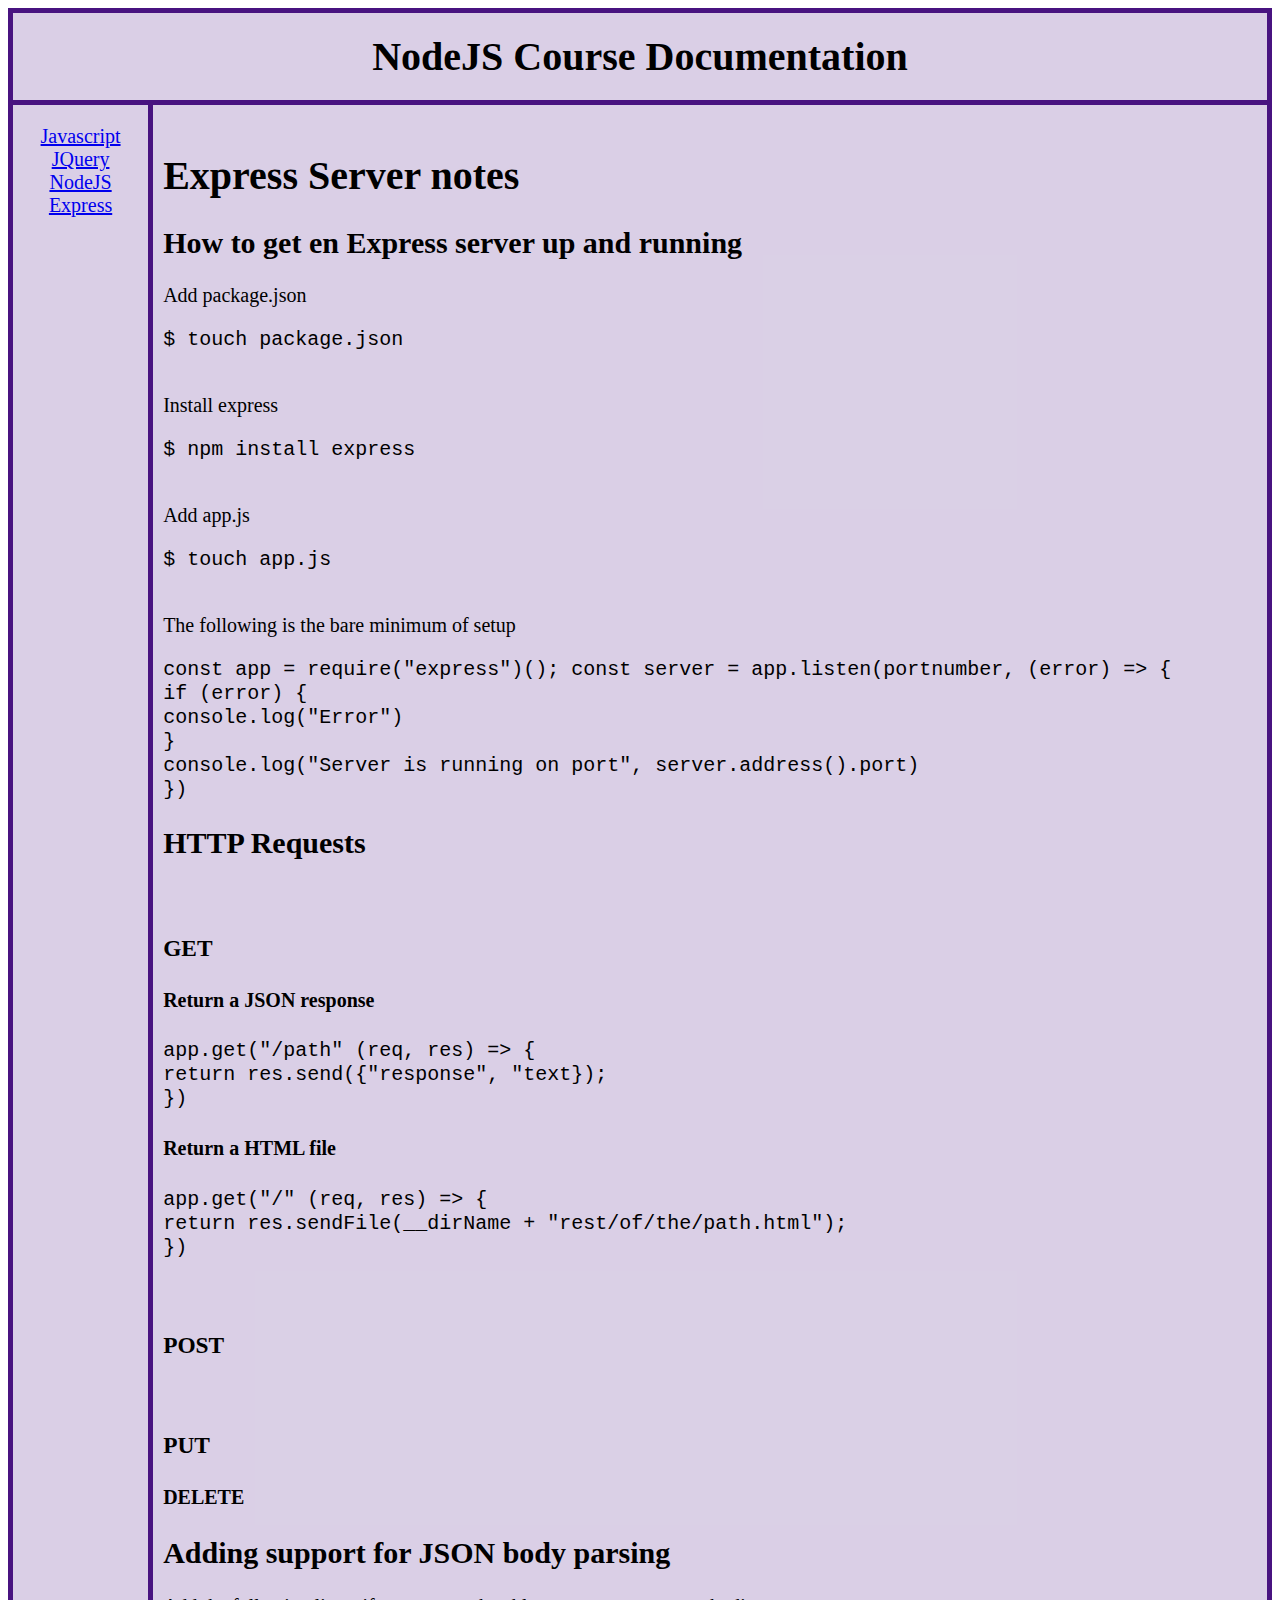
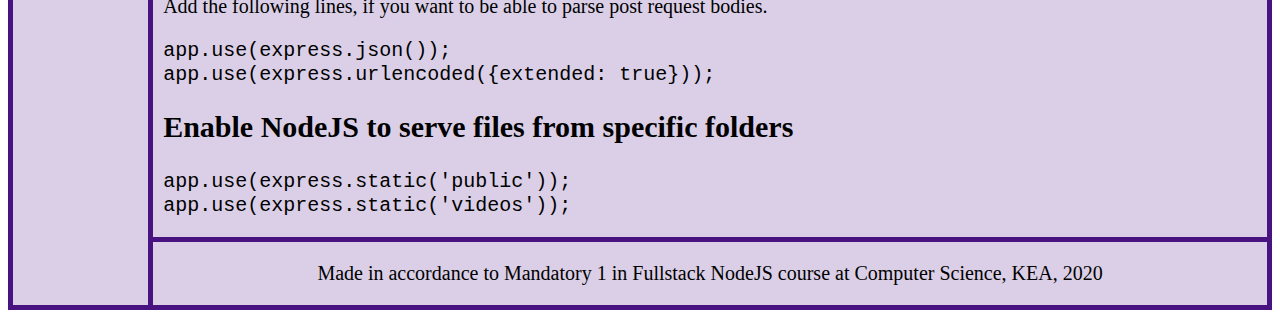
==== Express.html @ cdbd3fb4 "Updated pages" ====
<!DOCTYPE html>
<html lang="en">
<head>
    <meta charset="UTF-8">
    <meta name="viewport" content="width=device-width, initial-scale=1.0">
    <link rel="stylesheet" type="text/css" href="css/stylesheet.css">
    <title>Express
    </title>
</head>
<body>

    <div class="grid-container">

        <!-- Header -->
        <div class="item1">NodeJS Course Documentation</div>
    
      <!-- Sidebar -->
      <div class="item2">
        
        <a href="/javascript">Javascript</a> <br>
    
        <a href="/jquery">JQuery</a> <br>
    
        <a href="/nodejs">NodeJS</a> <br>
        
        <a href="/express">Express</a> <br>
    </div>

    <!-- Main view -->
  <div class="item3">
    <h1>Express Server notes</h1>

    <h2>How to get en Express server up and running</h2>

    <p>Add package.json</p>
    <code class="code">$ touch package.json</code>
    <p><br>Install express</p>
    <code class="code">$ npm install express</code>
    <p><br>Add app.js</p>
    <code class="code">$ touch app.js</code>

    <p><br>The following is the bare minimum of setup</p>

    <code class="code">
        const app = require("express")();
        const server = app.listen(portnumber, (error) => { <br>
            if (error) { <br>
                console.log("Error") <br>
            } <br>
            console.log("Server is running on port", server.address().port) <br>
        }) <br>
    </code>

    <h2>HTTP Requests</h2>

    <h3>GET</h3>

    <h4>Return a JSON response</h4>

    <code class="code">
        app.get("/path" (req, res) => { <br>
            return res.send({"response", "text}); <br>
        }) <br>
    </code>

    <h4>Return a HTML file</h4>

    <code class="code">
        app.get("/" (req, res) => { <br>
            return res.sendFile(__dirName + "rest/of/the/path.html"); <br>
        }) <br>
    </code>

    <h3>POST</h3>

    <h3>PUT</h3>

    <h4>DELETE</h4>

    <h2>Adding support for JSON body parsing</h2>

    <p>Add the following lines, if you want to be able to parse post request bodies.</p>
    <code class="code">
        app.use(express.json()); <br>
        app.use(express.urlencoded({extended: true})); <br>
    </code>

    <h2>Enable NodeJS to serve files from specific folders</h2>
    <code class="code">
        app.use(express.static('public')); <br>
        app.use(express.static('videos')); <br>
    </code>

    </div>

    <!-- Footer -->
  <div class="item4">Made in accordance to Mandatory 1 in Fullstack NodeJS course at Computer Science, KEA, 2020</div>
</div>
    
</body>
</html>
---- css/stylesheet.css ----
.item1 { grid-area: header; }
.item2 { grid-area: menu;}
.item3 { grid-area: main; }
.item4 { grid-area: footer; }

.grid-container {
  display: grid;
  grid-template-areas:
    'header header header header header header'
    'menu main main main main main'
    'menu footer footer footer footer footer';
  grid-gap: 5px;
  background-color: #481380;
  padding: 5px;
}

.grid-container > div {
  background-color: rgba(255, 255, 255, 0.8);
  text-align: center;
  padding: 20px;
  font-size: 20px;
}

.grid-container .item1 {
  font-size: 40px;
  font-weight: bold;
}

.grid-container .item3 {
  padding-left: 10px;
  text-align: left;
}

.grid-container .item3 h3 {
  padding-top: 50px;
}
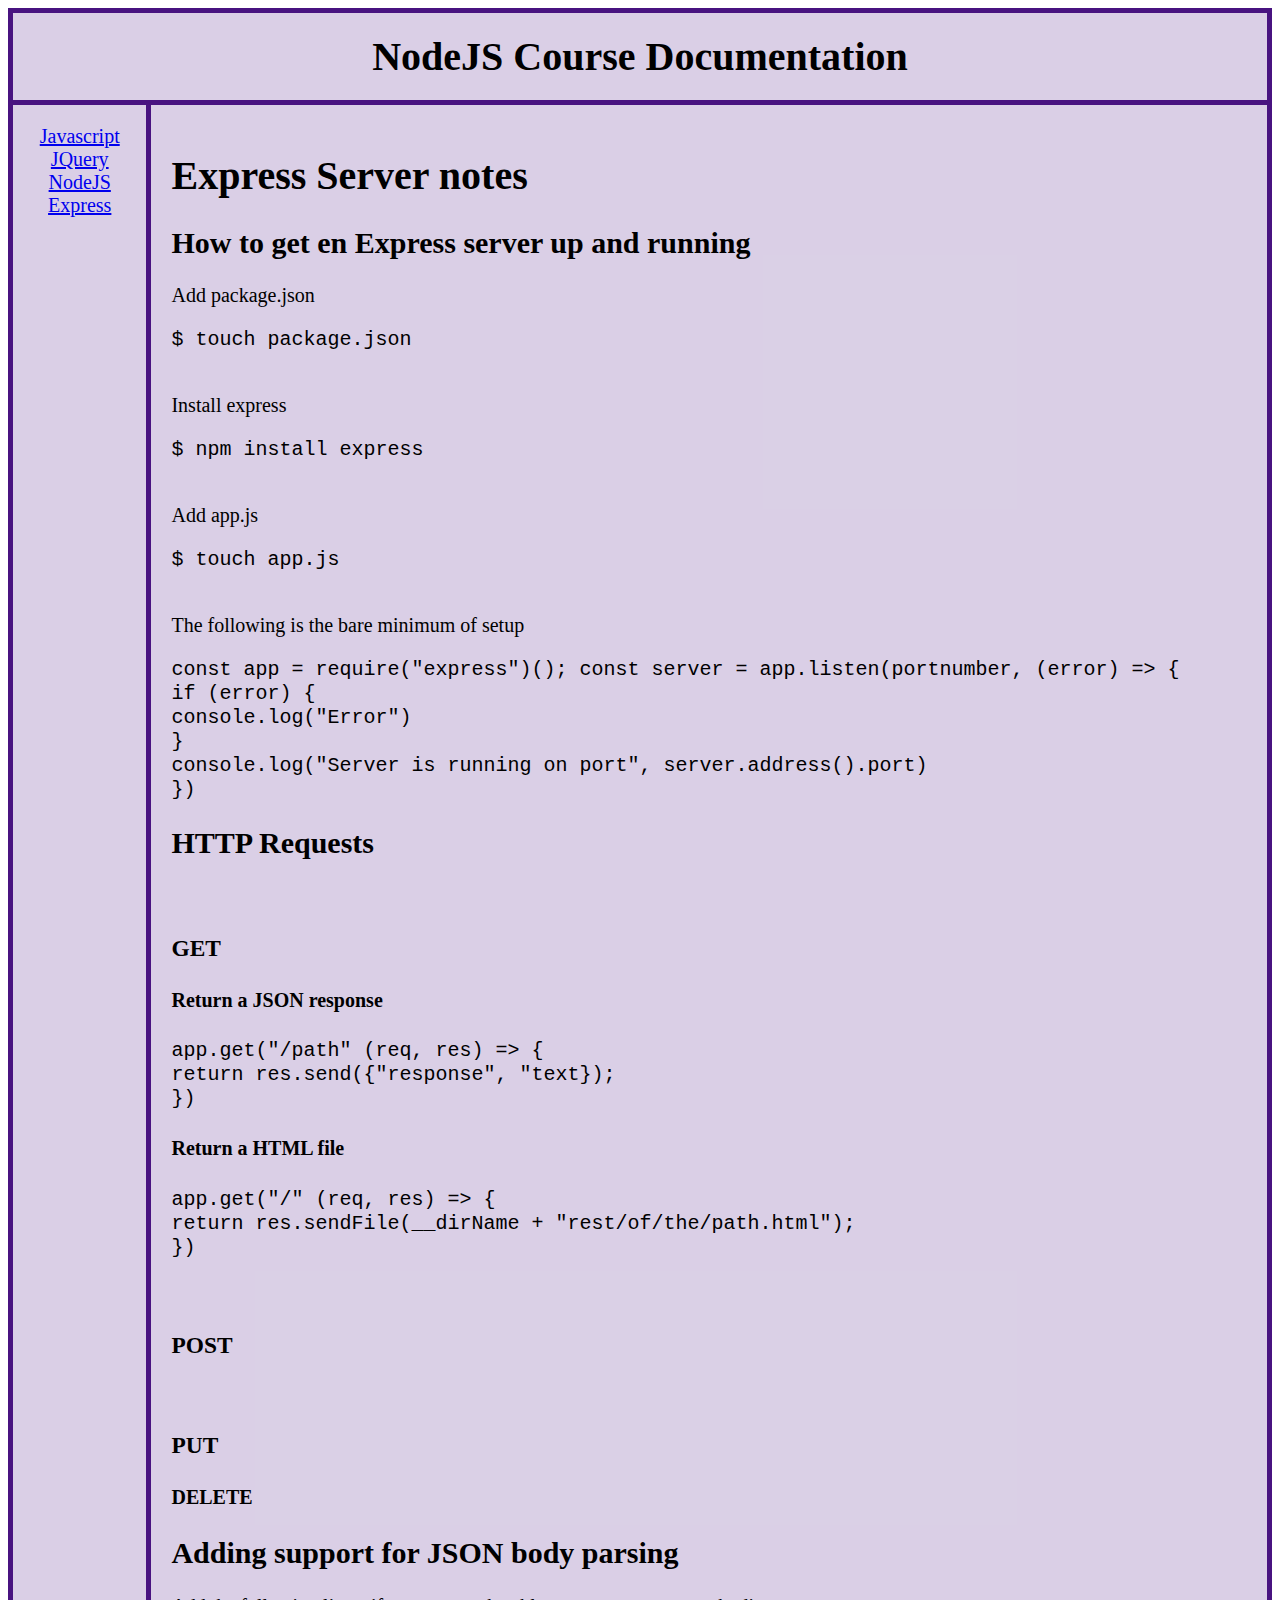
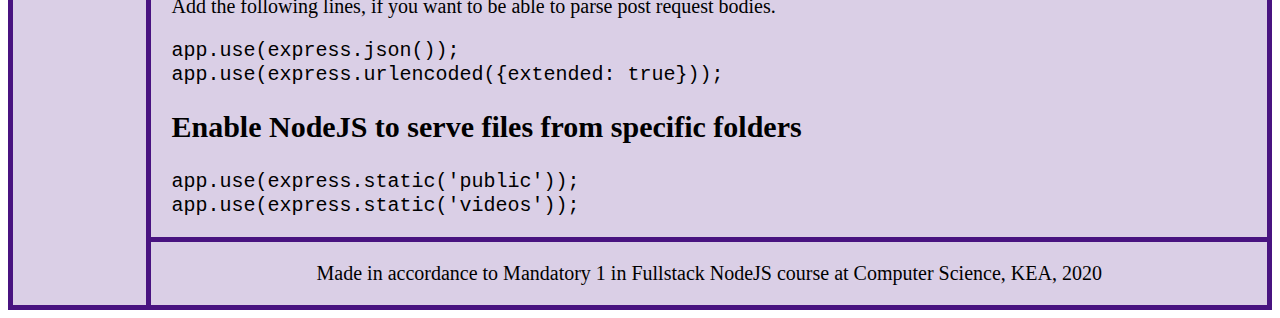
==== commit 1f9587fc: "Added global links" ====
--- a/Express.html
+++ b/Express.html
@@ -17,13 +17,13 @@
       <!-- Sidebar -->
       <div class="item2">
         
-        <a href="/javascript">Javascript</a> <br>
+        <a href="https://rasmusknothnielsen.github.io/JavaScript.html">Javascript</a> <br>
     
-        <a href="/jquery">JQuery</a> <br>
+        <a href="https://rasmusknothnielsen.github.io/JQuery.html">JQuery</a> <br>
     
-        <a href="/nodejs">NodeJS</a> <br>
+        <a href="https://rasmusknothnielsen.github.io/NodeJS.html">NodeJS</a> <br>
         
-        <a href="/express">Express</a> <br>
+        <a href="https://rasmusknothnielsen.github.io/Express.html">Express</a> <br>
     </div>
 
     <!-- Main view -->
--- a/css/stylesheet.css
+++ b/css/stylesheet.css
@@ -27,7 +27,7 @@
 }
 
 .grid-container .item3 {
-  padding-left: 10px;
+  padding-left: 20px;
   text-align: left;
 }
 
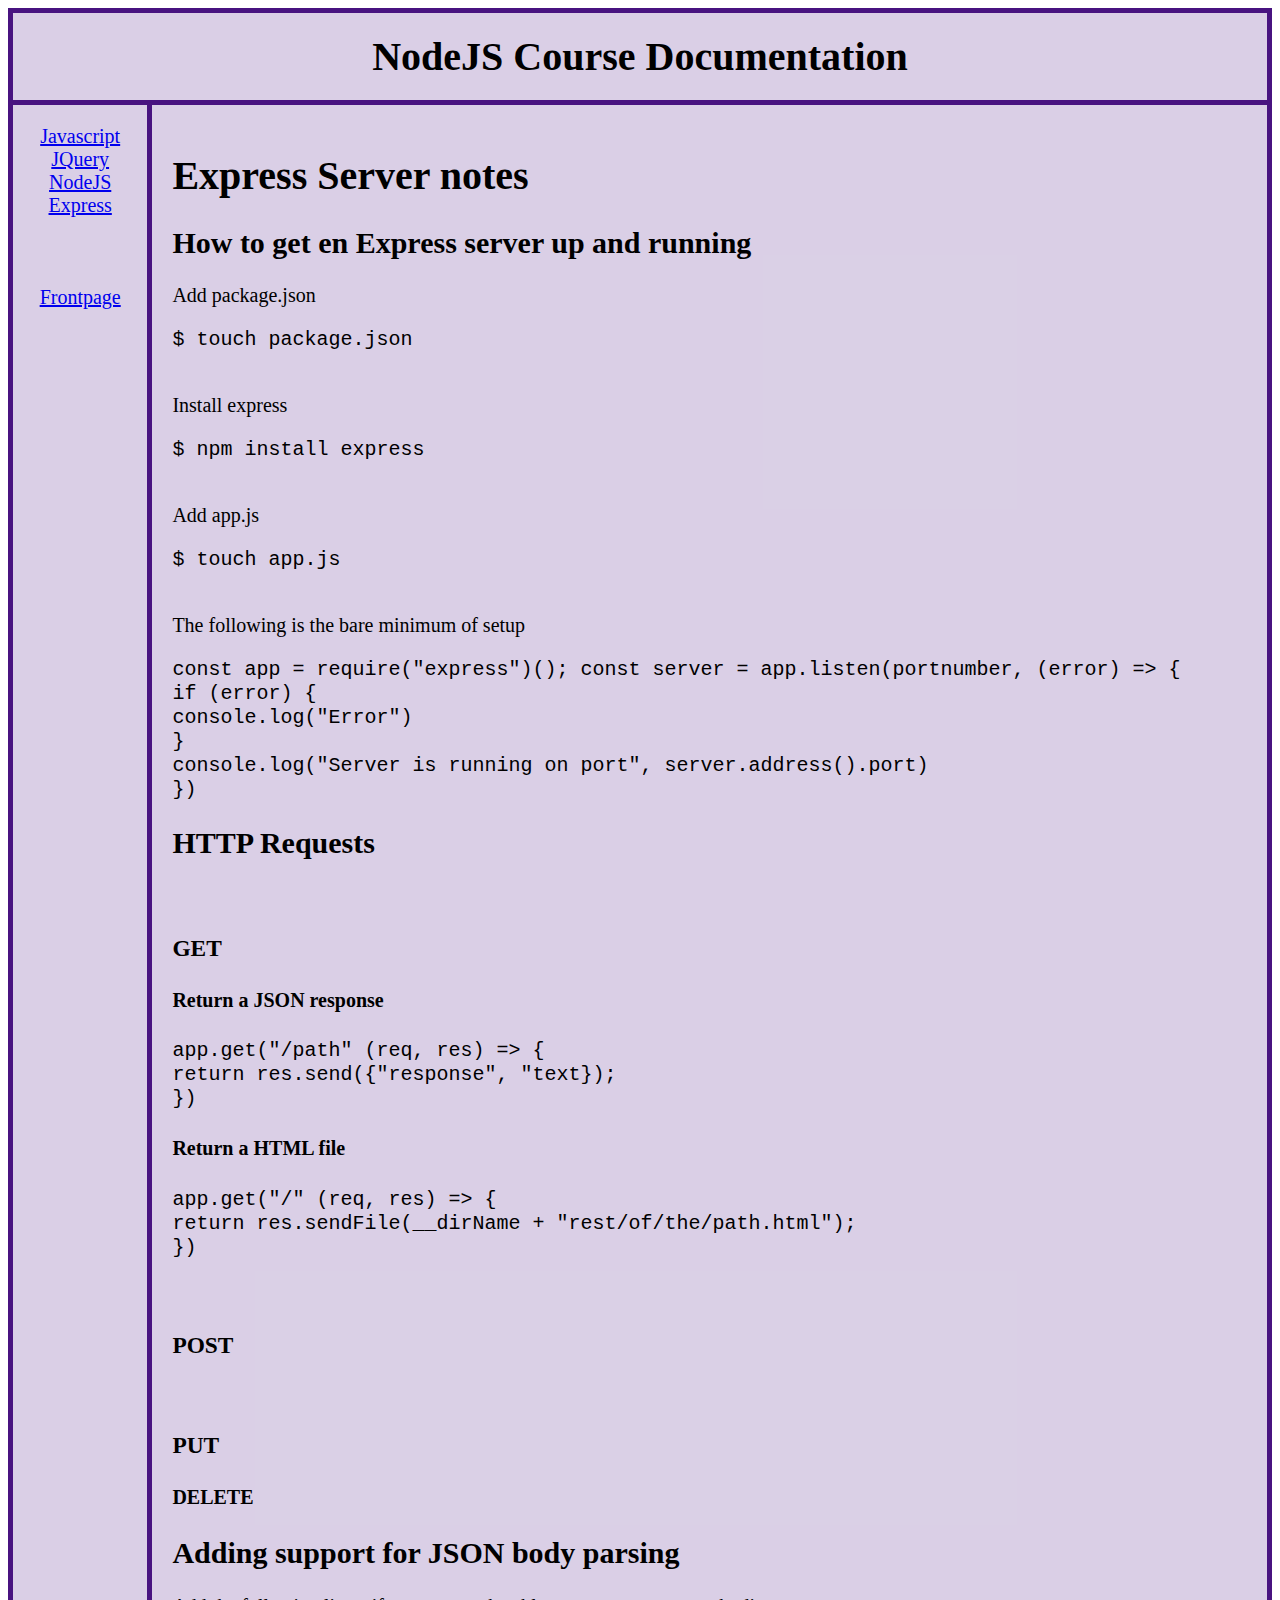
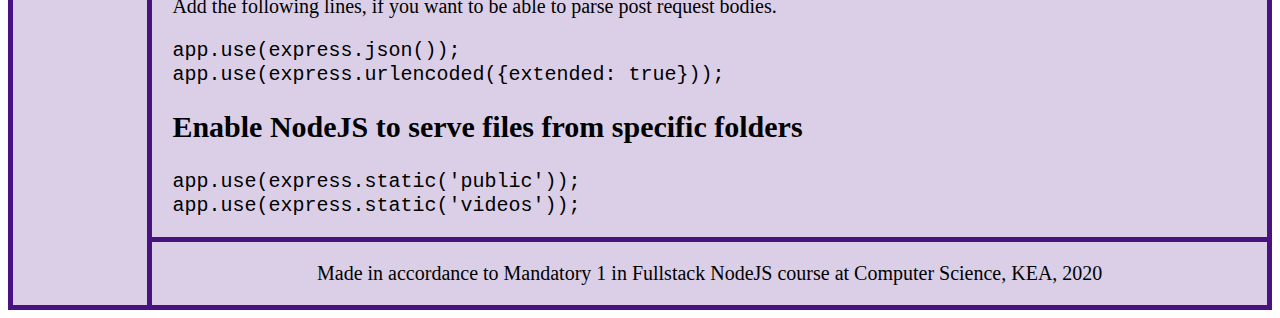
==== commit a2a27f2d: "Added more links" ====
--- a/Express.html
+++ b/Express.html
@@ -24,6 +24,12 @@
         <a href="https://rasmusknothnielsen.github.io/NodeJS.html">NodeJS</a> <br>
         
         <a href="https://rasmusknothnielsen.github.io/Express.html">Express</a> <br>
+
+        <br>
+        <br>
+        <br>
+    
+        <a href="https://rasmusknothnielsen.github.io/">Frontpage</a>
     </div>
 
     <!-- Main view -->
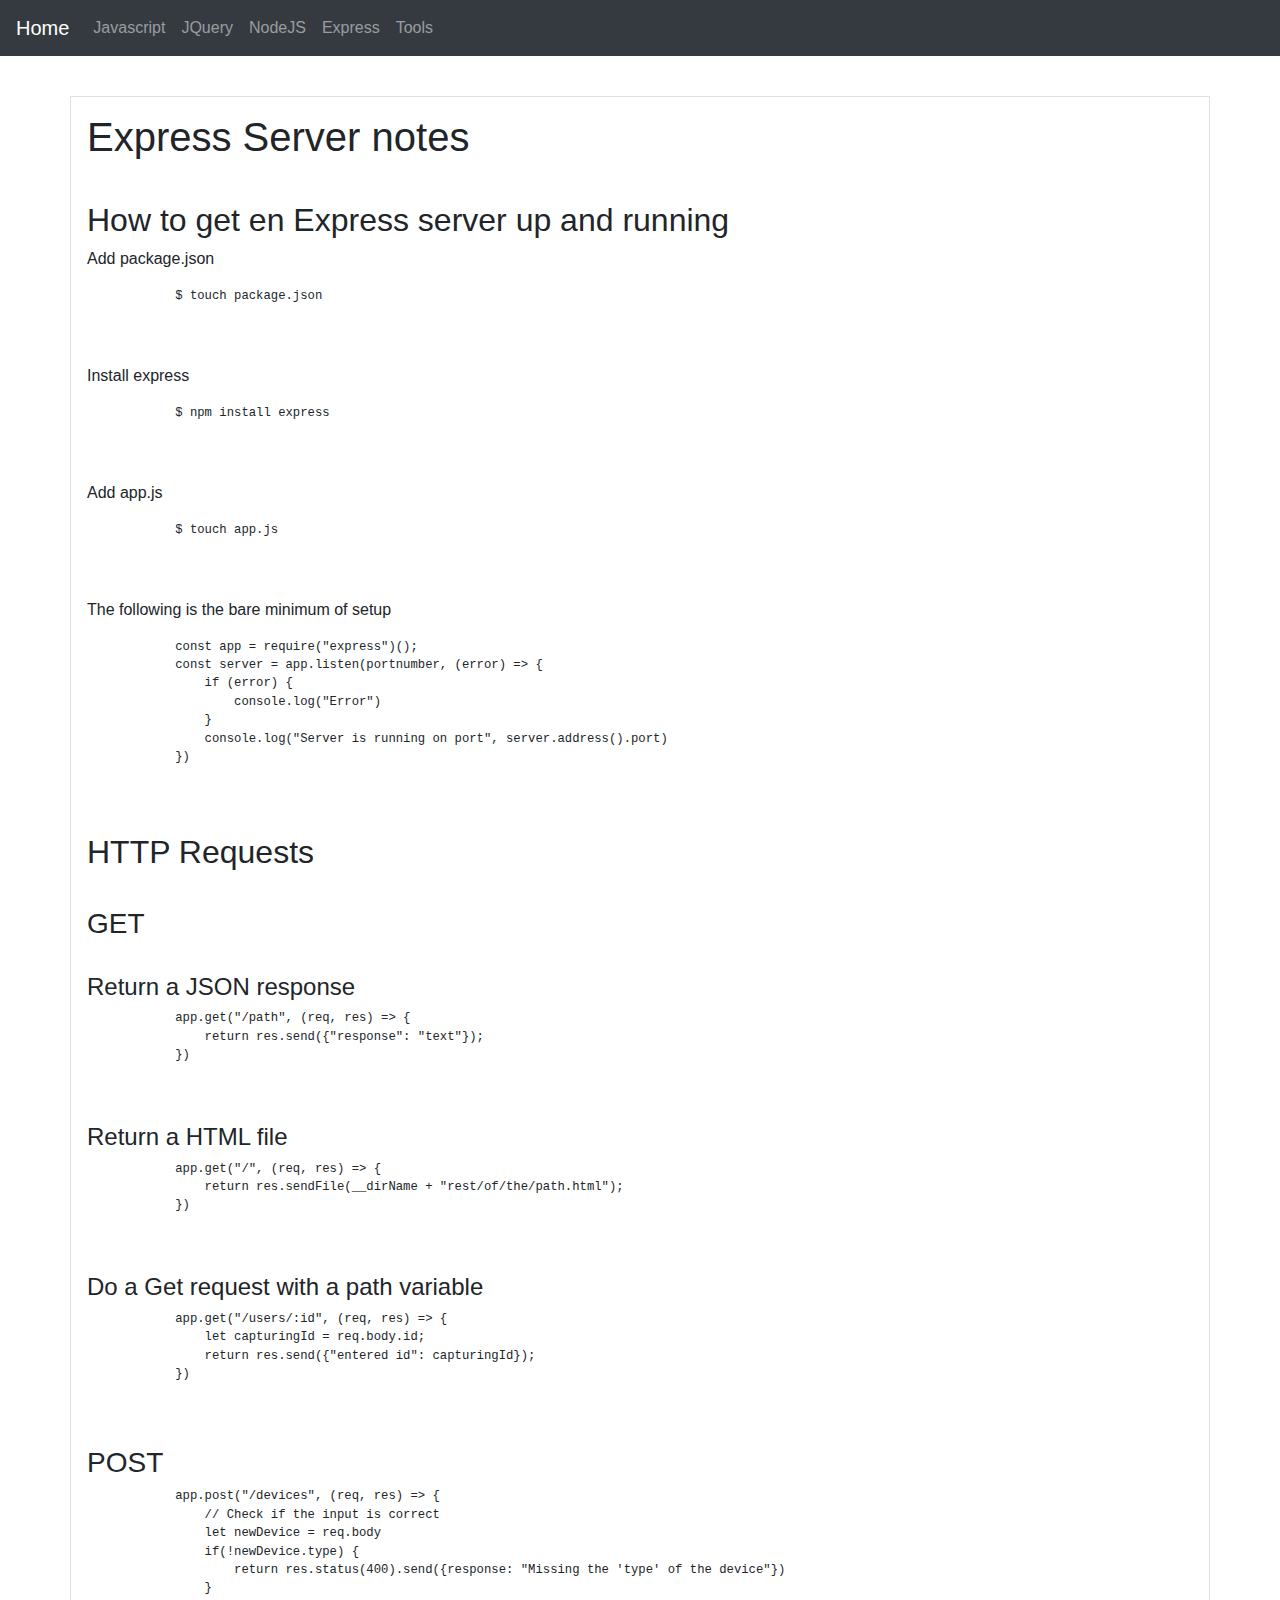
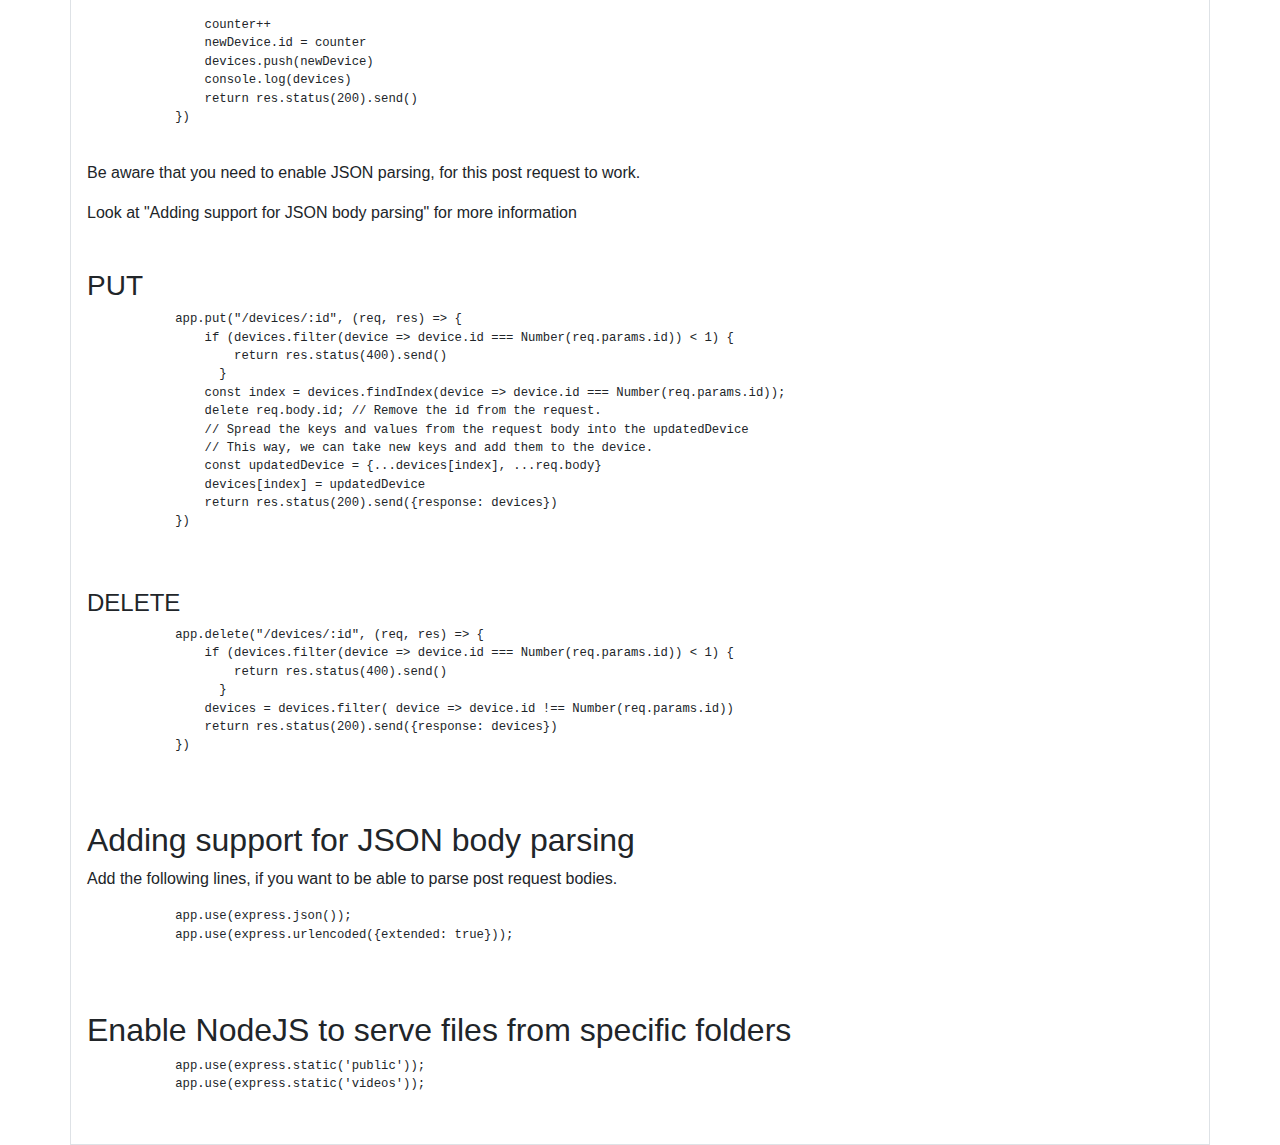
==== commit c55996db: "Added new design" ====
--- a/Express.html
+++ b/Express.html
@@ -1,60 +1,76 @@
 <!DOCTYPE html>
 <html lang="en">
 <head>
-    <meta charset="UTF-8">
-    <meta name="viewport" content="width=device-width, initial-scale=1.0">
-    <link rel="stylesheet" type="text/css" href="css/stylesheet.css">
-    <title>Express
-    </title>
+    <title>Express</title>
+    <meta charset="utf-8">
+    <meta name="viewport" content="width=device-width, initial-scale=1">
+    <link rel="stylesheet" href="https://maxcdn.bootstrapcdn.com/bootstrap/4.4.1/css/bootstrap.min.css">
+    <script src="https://ajax.googleapis.com/ajax/libs/jquery/3.4.1/jquery.min.js"></script>
+    <script src="https://cdnjs.cloudflare.com/ajax/libs/popper.js/1.16.0/umd/popper.min.js"></script>
+    <script src="https://maxcdn.bootstrapcdn.com/bootstrap/4.4.1/js/bootstrap.min.js"></script>
+    <link rel="stylesheet" href="css/stylesheet.css">
 </head>
 <body>
+    
+    <nav class="navbar navbar-expand-sm bg-dark navbar-dark fixed-top">
+        <a class="navbar-brand" href="./index.html">Home</a>
+        <ul class="navbar-nav">
+          <li class="nav-item">
+            <a class="nav-link" href="./JavaScript.html">Javascript</a>
+          </li>
+          <li class="nav-item">
+            <a class="nav-link" href="./JQuery.html">JQuery</a>
+          </li>
+          <li class="nav-item">
+            <a class="nav-link" href="./NodeJS.html">NodeJS</a>
+          </li>
+          <li class="nav-item">
+            <a class="nav-link" href="./Express.html">Express</a>
+          </li>
+          <li class="nav-item">
+            <a class="nav-link" href="./Tools.html">Tools</a>
+          </li>
+        </ul>
+      </nav>
 
-    <div class="grid-container">
-
-        <!-- Header -->
-        <div class="item1">NodeJS Course Documentation</div>
-    
-      <!-- Sidebar -->
-      <div class="item2">
-        
-        <a href="https://rasmusknothnielsen.github.io/JavaScript.html">Javascript</a> <br>
-    
-        <a href="https://rasmusknothnielsen.github.io/JQuery.html">JQuery</a> <br>
-    
-        <a href="https://rasmusknothnielsen.github.io/NodeJS.html">NodeJS</a> <br>
-        
-        <a href="https://rasmusknothnielsen.github.io/Express.html">Express</a> <br>
-
-        <br>
-        <br>
-        <br>
-    
-        <a href="https://rasmusknothnielsen.github.io/">Frontpage</a>
-    </div>
-
-    <!-- Main view -->
-  <div class="item3">
-    <h1>Express Server notes</h1>
+    <div class="container p-3 my-3 border" style="position:relative; top:5em;">
+        <h1>Express Server notes</h1>
 
     <h2>How to get en Express server up and running</h2>
 
     <p>Add package.json</p>
-    <code class="code">$ touch package.json</code>
+    <code>
+        <pre>
+            $ touch package.json
+        </pre>
+    </code>
+
     <p><br>Install express</p>
-    <code class="code">$ npm install express</code>
+    <code>
+        <pre>
+            $ npm install express
+        </pre>
+    </code>
+
     <p><br>Add app.js</p>
-    <code class="code">$ touch app.js</code>
+    <code>
+        <pre>
+            $ touch app.js
+        </pre>
+    </code>
 
     <p><br>The following is the bare minimum of setup</p>
 
-    <code class="code">
-        const app = require("express")();
-        const server = app.listen(portnumber, (error) => { <br>
-            if (error) { <br>
-                console.log("Error") <br>
-            } <br>
-            console.log("Server is running on port", server.address().port) <br>
-        }) <br>
+    <code>
+        <pre>
+            const app = require("express")();
+            const server = app.listen(portnumber, (error) => { 
+                if (error) { 
+                    console.log("Error") 
+                } 
+                console.log("Server is running on port", server.address().port) 
+            }) 
+        </pre>
     </code>
 
     <h2>HTTP Requests</h2>
@@ -63,45 +79,108 @@
 
     <h4>Return a JSON response</h4>
 
-    <code class="code">
-        app.get("/path" (req, res) => { <br>
-            return res.send({"response", "text}); <br>
-        }) <br>
+    <code>
+        <pre>
+            app.get("/path", (req, res) => { 
+                return res.send({"response": "text"}); 
+            })
+        </pre> 
     </code>
 
     <h4>Return a HTML file</h4>
 
-    <code class="code">
-        app.get("/" (req, res) => { <br>
-            return res.sendFile(__dirName + "rest/of/the/path.html"); <br>
-        }) <br>
+    <code>
+        <pre>
+            app.get("/", (req, res) => { 
+                return res.sendFile(__dirName + "rest/of/the/path.html"); 
+            })
+        </pre> 
+    </code>
+
+    <h4>Do a Get request with a path variable</h4>
+
+    <code>
+        <pre>
+            app.get("/users/:id", (req, res) => {
+                let capturingId = req.body.id;
+                return res.send({"entered id": capturingId});
+            })
+        </pre>
     </code>
 
     <h3>POST</h3>
 
+    <code>
+        <pre>
+            app.post("/devices", (req, res) => {
+                // Check if the input is correct
+                let newDevice = req.body
+                if(!newDevice.type) {
+                    return res.status(400).send({response: "Missing the 'type' of the device"})
+                }
+                
+                counter++
+                newDevice.id = counter
+                devices.push(newDevice)
+                console.log(devices)
+                return res.status(200).send()
+            })
+        </pre>
+    </code>
+
+    <p>Be aware that you need to enable JSON parsing, for this post request to work. </p>
+    <p>Look at "Adding support for JSON body parsing" for more information</p>
+
     <h3>PUT</h3>
 
+    <code>
+        <pre>
+            app.put("/devices/:id", (req, res) => {
+                if (devices.filter(device => device.id === Number(req.params.id)) < 1) {
+                    return res.status(400).send()
+                  }
+                const index = devices.findIndex(device => device.id === Number(req.params.id));
+                delete req.body.id; // Remove the id from the request.
+                // Spread the keys and values from the request body into the updatedDevice
+                // This way, we can take new keys and add them to the device.
+                const updatedDevice = {...devices[index], ...req.body} 
+                devices[index] = updatedDevice
+                return res.status(200).send({response: devices})
+            })
+        </pre>
+    </code>
+
     <h4>DELETE</h4>
+
+    <code>
+        <pre>
+            app.delete("/devices/:id", (req, res) => {
+                if (devices.filter(device => device.id === Number(req.params.id)) < 1) {
+                    return res.status(400).send()
+                  }
+                devices = devices.filter( device => device.id !== Number(req.params.id))
+                return res.status(200).send({response: devices})
+            })
+        </pre>
+    </code>
 
     <h2>Adding support for JSON body parsing</h2>
 
     <p>Add the following lines, if you want to be able to parse post request bodies.</p>
-    <code class="code">
-        app.use(express.json()); <br>
-        app.use(express.urlencoded({extended: true})); <br>
+    <code>
+        <pre>
+            app.use(express.json());
+            app.use(express.urlencoded({extended: true}));
+        </pre>
     </code>
 
     <h2>Enable NodeJS to serve files from specific folders</h2>
-    <code class="code">
-        app.use(express.static('public')); <br>
-        app.use(express.static('videos')); <br>
+    <code>
+        <pre>
+            app.use(express.static('public')); 
+            app.use(express.static('videos')); 
+        </pre>
     </code>
-
-    </div>
-
-    <!-- Footer -->
-  <div class="item4">Made in accordance to Mandatory 1 in Fullstack NodeJS course at Computer Science, KEA, 2020</div>
-</div>
-    
+ </div>
 </body>
 </html>--- a/css/stylesheet.css
+++ b/css/stylesheet.css
@@ -1,36 +1,3 @@
-.item1 { grid-area: header; }
-.item2 { grid-area: menu;}
-.item3 { grid-area: main; }
-.item4 { grid-area: footer; }
-
-.grid-container {
-  display: grid;
-  grid-template-areas:
-    'header header header header header header'
-    'menu main main main main main'
-    'menu footer footer footer footer footer';
-  grid-gap: 5px;
-  background-color: #481380;
-  padding: 5px;
-}
-
-.grid-container > div {
-  background-color: rgba(255, 255, 255, 0.8);
-  text-align: center;
-  padding: 20px;
-  font-size: 20px;
-}
-
-.grid-container .item1 {
-  font-size: 40px;
-  font-weight: bold;
-}
-
-.grid-container .item3 {
-  padding-left: 20px;
-  text-align: left;
-}
-
-.grid-container .item3 h3 {
-  padding-top: 50px;
+h2, h3, h4 {
+    padding-top: 1em;
 }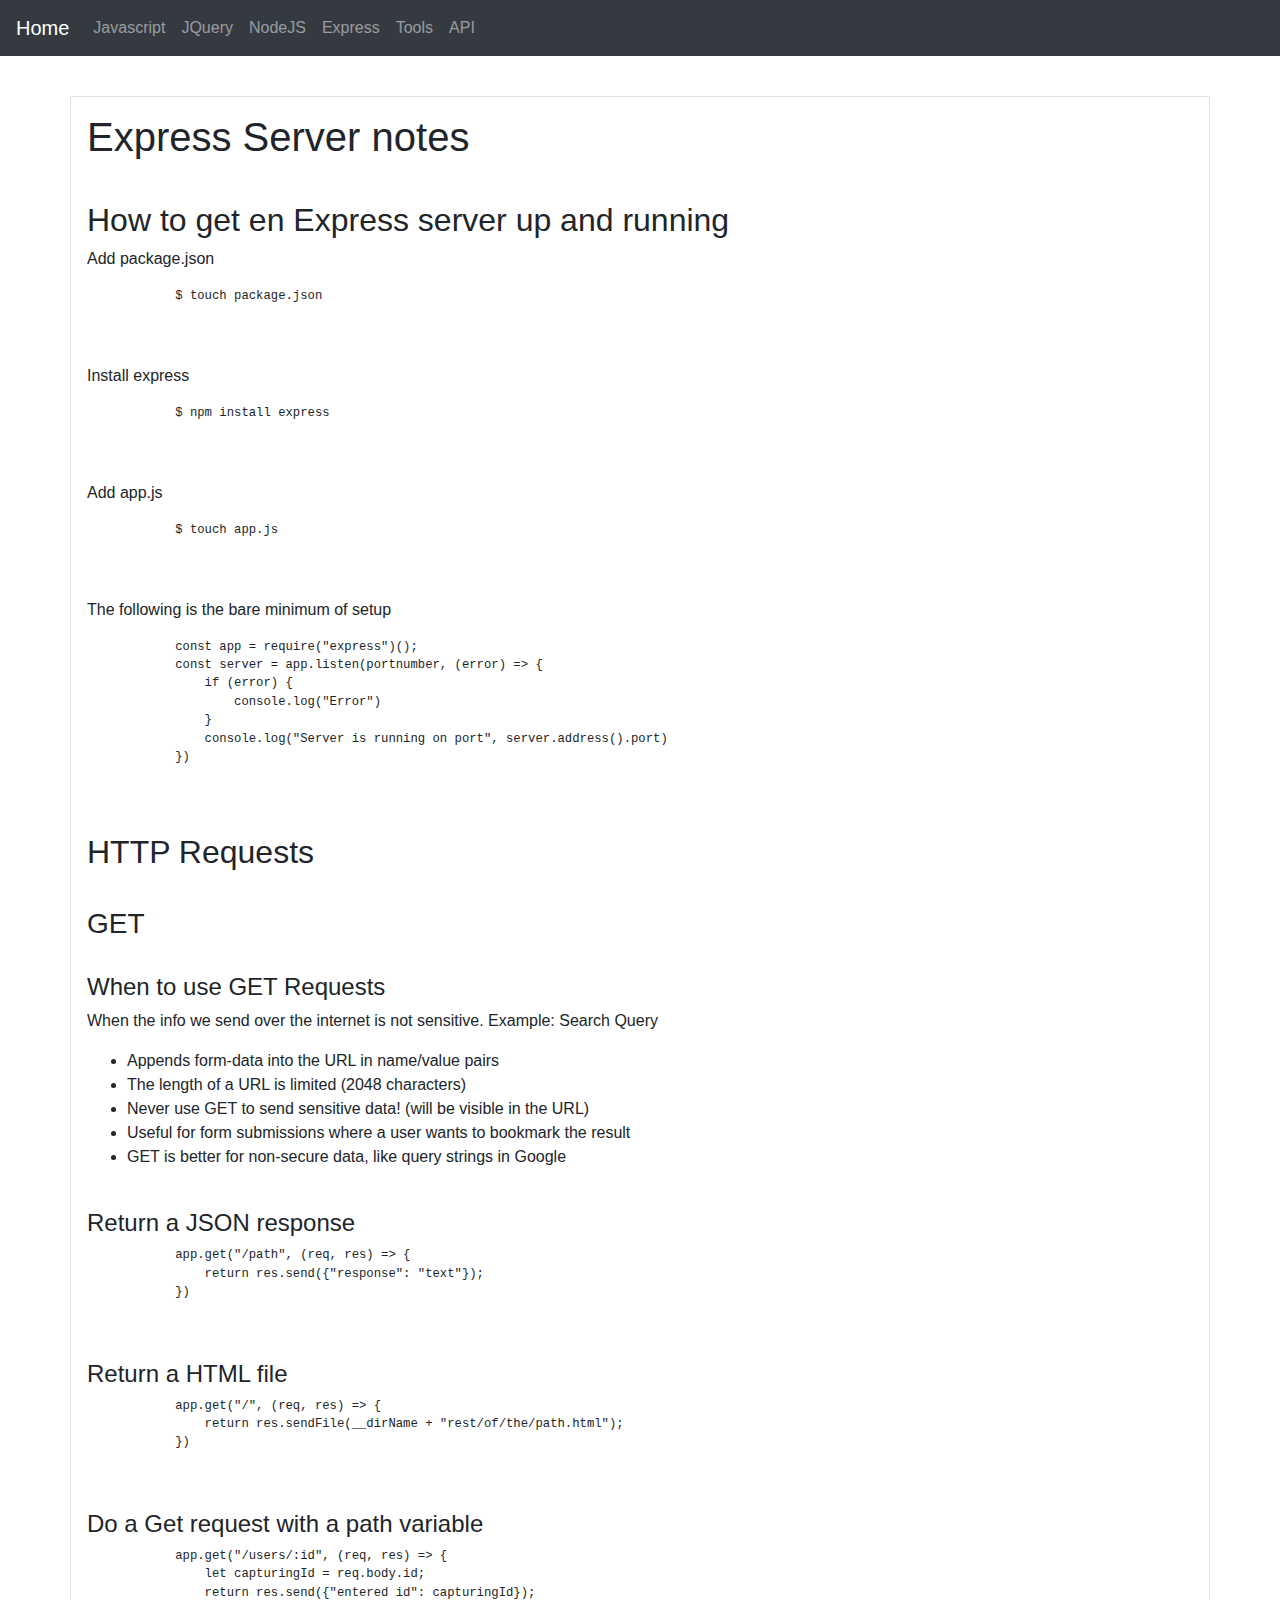
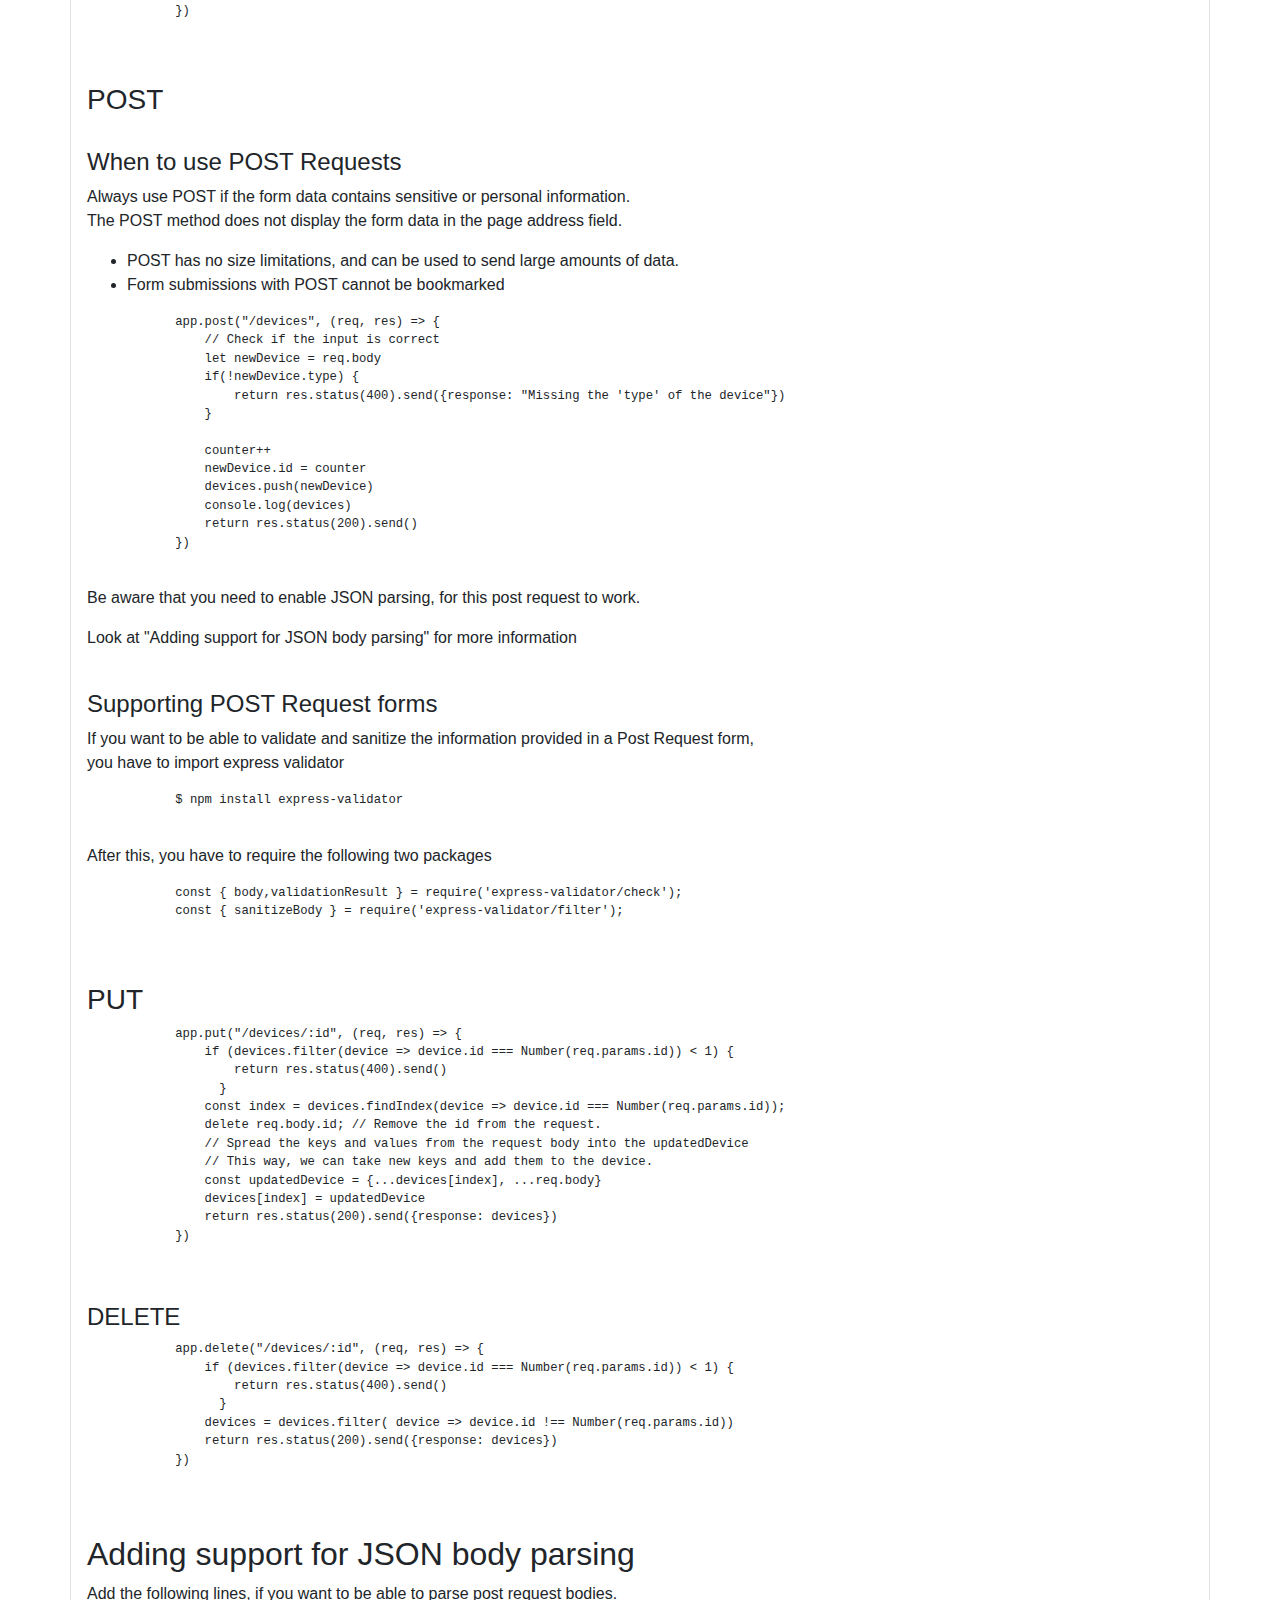
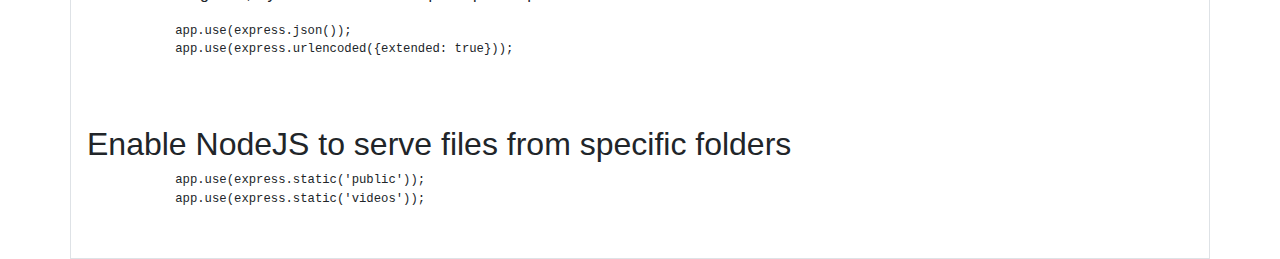
==== commit df897a3a: "Updated website" ====
--- a/Express.html
+++ b/Express.html
@@ -13,7 +13,7 @@
 <body>
     
     <nav class="navbar navbar-expand-sm bg-dark navbar-dark fixed-top">
-        <a class="navbar-brand" href="./index.html">Home</a>
+        <a class="navbar-brand" href="./">Home</a>
         <ul class="navbar-nav">
           <li class="nav-item">
             <a class="nav-link" href="./JavaScript.html">Javascript</a>
@@ -29,6 +29,9 @@
           </li>
           <li class="nav-item">
             <a class="nav-link" href="./Tools.html">Tools</a>
+          </li>
+          <li class="nav-item">
+            <a class="nav-link" href="./API.html">API</a>
           </li>
         </ul>
       </nav>
@@ -77,6 +80,27 @@
 
     <h3>GET</h3>
 
+    <h4>When to use GET Requests</h4>
+    <p>When the info we send over the internet is not sensitive. Example: Search Query</p>
+
+    <ul>
+        <li>
+            Appends form-data into the URL in name/value pairs
+        </li>
+        <li>            
+            The length of a URL is limited (2048 characters)
+        </li>
+        <li>
+            Never use GET to send sensitive data! (will be visible in the URL)
+        </li>
+        <li>
+            Useful for form submissions where a user wants to bookmark the result
+        </li>
+        <li>
+            GET is better for non-secure data, like query strings in Google
+        </li>
+    </ul>
+
     <h4>Return a JSON response</h4>
 
     <code>
@@ -109,6 +133,20 @@
     </code>
 
     <h3>POST</h3>
+
+    <h4>When to use POST Requests</h4>
+    
+    <p>Always use POST if the form data contains sensitive or personal information. <br> 
+        The POST method does not display the form data in the page address field.</p>
+
+    <ul>
+        <li>
+            POST has no size limitations, and can be used to send large amounts of data.
+        </li>
+        <li>
+            Form submissions with POST cannot be bookmarked
+        </li>
+    </ul>
 
     <code>
         <pre>
@@ -131,6 +169,26 @@
     <p>Be aware that you need to enable JSON parsing, for this post request to work. </p>
     <p>Look at "Adding support for JSON body parsing" for more information</p>
 
+    <h4>Supporting POST Request forms</h4>
+
+    <p>If you want to be able to validate and sanitize the information provided in a Post Request form, <br> 
+        you have to import express validator</p>
+    <code>
+        <pre>
+            $ npm install express-validator
+        </pre>
+    </code>
+
+    <p>After this, you have to require the following two packages</p>
+    <code>
+        <pre>
+            const { body,validationResult } = require('express-validator/check');
+            const { sanitizeBody } = require('express-validator/filter');
+        </pre>
+    </code>
+
+
+
     <h3>PUT</h3>
 
     <code>
